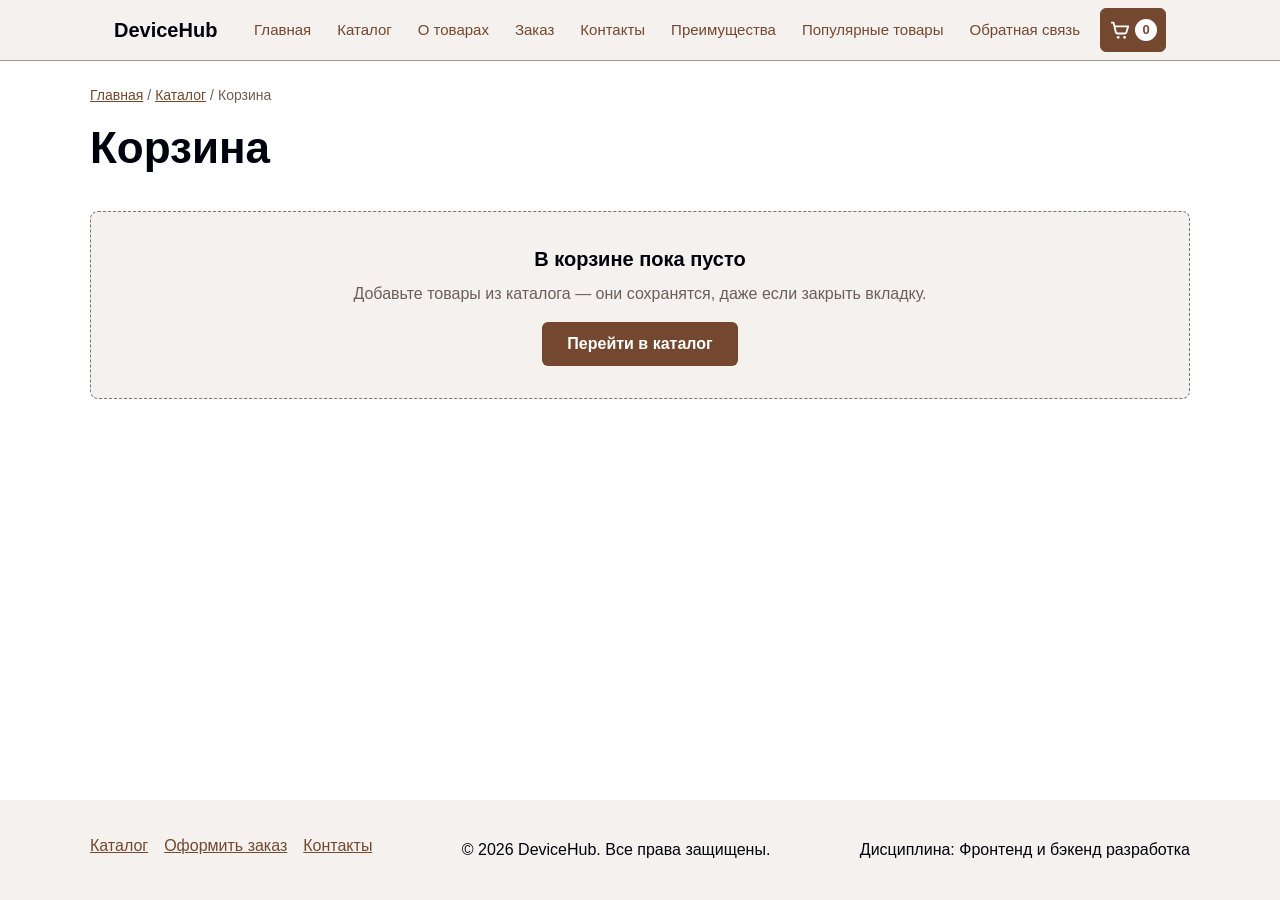
==== cart.html @ 19a1bcf5 "feat: add cart page with quantity change, removal and header counter" ====
<!DOCTYPE html>
<html lang="ru">
<head>
  <meta charset="UTF-8">
  <meta name="viewport" content="width=device-width, initial-scale=1.0">
  <meta name="description" content="Корзина интернет-магазина DeviceHub: выбранные товары, количество и сумма заказа.">
  <meta name="color-scheme" content="light dark">
  <title>Корзина — DeviceHub</title>
  <link rel="stylesheet" href="css/style.css">
  <link rel="stylesheet" href="css/responsive.css">
  <script>document.documentElement.classList.add('js');</script>
  <script src="js/data.js" defer></script>
  <script src="js/storage.js" defer></script>
  <script src="js/utils.js" defer></script>
  <script src="js/cart.js" defer></script>
  <script src="js/main.js" defer></script>
</head>

<body>
  <a class="skip-link" href="#main">Перейти к основному содержимому</a>

  <header class="site-header">
    <div class="site-header__inner">
      <a class="site-header__logo" href="index.html">DeviceHub</a>

      <div class="site-header__actions">
        <a class="header-cart" href="cart.html" aria-label="Корзина" aria-current="page">
          <svg class="header-cart__icon" width="22" height="22" viewBox="0 0 24 24" aria-hidden="true" focusable="false">
            <path d="M3 4h2l2.4 10.2a2 2 0 0 0 2 1.6h7.7a2 2 0 0 0 1.9-1.4L21 8H6.2" fill="none" stroke="currentColor" stroke-width="2" stroke-linecap="round" stroke-linejoin="round"/>
            <circle cx="10" cy="20" r="1.5" fill="currentColor"/>
            <circle cx="17" cy="20" r="1.5" fill="currentColor"/>
          </svg>
          <span class="header-cart__text">Корзина</span>
          <span class="header-cart__count" data-cart-count>0</span>
        </a>
      </div>

      <button
        class="nav-toggle"
        type="button"
        aria-expanded="false"
        aria-controls="site-nav"
      >
        <span class="nav-toggle__icon" aria-hidden="true"></span>
        <span class="nav-toggle__text">Меню</span>
      </button>

      <nav class="site-nav" id="site-nav" aria-label="Основная навигация">
        <ul class="site-nav__list">
          <li class="site-nav__item">
            <a class="site-nav__link" href="index.html">Главная</a>
          </li>
          <li class="site-nav__item">
            <a class="site-nav__link" href="catalog.html">Каталог</a>
          </li>
          <li class="site-nav__item">
            <a class="site-nav__link" href="product.html">О товарах</a>
          </li>
          <li class="site-nav__item">
            <a class="site-nav__link" href="order.html">Заказ</a>
          </li>
          <li class="site-nav__item">
            <a class="site-nav__link" href="contacts.html">Контакты</a>
          </li>
          <li class="site-nav__item">
            <a class="site-nav__link" href="index.html#advantages">Преимущества</a>
          </li>
          <li class="site-nav__item">
            <a class="site-nav__link" href="index.html#popular">Популярные товары</a>
          </li>
          <li class="site-nav__item">
            <a class="site-nav__link" href="contacts.html#feedback">Обратная связь</a>
          </li>
        </ul>
      </nav>
    </div>
  </header>

  <main id="main" tabindex="-1">
    <nav class="breadcrumbs" aria-label="Хлебные крошки">
      <ol class="breadcrumbs__list">
        <li class="breadcrumbs__item"><a class="breadcrumbs__link" href="index.html">Главная</a></li>
        <li class="breadcrumbs__item"><a class="breadcrumbs__link" href="catalog.html">Каталог</a></li>
        <li class="breadcrumbs__item" aria-current="page">Корзина</li>
      </ol>
    </nav>

    <section class="section cart" aria-labelledby="cart-title">
      <h1 id="cart-title">Корзина</h1>

      <div class="cart-empty" hidden>
        <p class="cart-empty__title">В корзине пока пусто</p>
        <p class="cart-empty__text">Добавьте товары из каталога — они сохранятся, даже если закрыть вкладку.</p>
        <a class="button button--primary" href="catalog.html">Перейти в каталог</a>
      </div>

      <div class="cart-content" hidden>
        <ul class="cart-list" data-cart-list aria-label="Товары в корзине"></ul>

        <aside class="cart-summary" aria-labelledby="cart-summary-title">
          <h2 class="cart-summary__title" id="cart-summary-title">Ваш заказ</h2>
          <dl class="cart-summary__list">
            <div class="cart-summary__row">
              <dt>Товаров</dt>
              <dd data-cart-items-count>0</dd>
            </div>
            <div class="cart-summary__row">
              <dt>Сумма</dt>
              <dd data-cart-subtotal>0 ₽</dd>
            </div>
            <div class="cart-summary__row cart-summary__row--total">
              <dt>Итого</dt>
              <dd data-cart-total>0 ₽</dd>
            </div>
          </dl>
          <a class="button button--primary cart-summary__button" href="order.html">Оформить заказ</a>
          <button class="button button--secondary cart-summary__button" type="button" data-action="clear-cart">Очистить корзину</button>
        </aside>
      </div>

      <noscript>
        <p>Для работы корзины включите JavaScript в браузере.</p>
      </noscript>
    </section>
  </main>

  <footer class="site-footer">
    <div class="site-footer__inner">
      <nav aria-label="Навигация в подвале">
        <ul class="site-footer__nav">
          <li><a href="catalog.html">Каталог</a></li>
          <li><a href="order.html">Оформить заказ</a></li>
          <li><a href="contacts.html">Контакты</a></li>
        </ul>
      </nav>
      <p>&copy; 2026 DeviceHub. Все права защищены.</p>
      <p>Дисциплина: Фронтенд и бэкенд разработка</p>
    </div>
  </footer>
</body>
</html>
---- css/style.css ----
/* ===============================
   1. Переменные проекта
   =============================== */
:root {
  --color-bg: #ffffff;
  --color-text: #00010D;
  --color-muted: #6b5f57;         
  --color-primary: #73482F;        
  --color-primary-dark: #40241A;
  --color-on-primary: #ffffff;
  --color-border: #A69B92;          
  --color-border-strong: #7f746c;   
  --color-surface: #f4f1ee;
  --color-surface-accent: #ebe5df;
  --color-media-bg: #ffffff;        
  --color-dark: #00010D;
  --color-danger: #b00020;
  --color-success: #168a2f;
  --color-success-bg: #eefaf0;
  --color-focus: #73482F;
  --color-white: #ffffff;

  --space-xs: 4px;
  --space-sm: 8px;
  --space-md: 16px;
  --space-lg: 24px;
  --space-xl: 32px;
  --space-2xl: 48px;

  --radius-sm: 6px;
  --radius-md: 8px;
  --radius-lg: 12px;

  --container-width: 1100px;
  --page-padding: var(--space-md);
  --header-offset: 72px;
  --tap-size: 44px;                 

  --font-size-base: 16px;
  --font-size-h1: clamp(1.75rem, 1.2rem + 2.6vw, 2.75rem);
  --font-size-h2: clamp(1.35rem, 1.1rem + 1.2vw, 1.875rem);
  --font-size-hero: clamp(2.25rem, 1.4rem + 4.5vw, 4rem);
}

/* ===============================
   2. Базовые стили
   =============================== */
*,
*::before,
*::after {
  box-sizing: border-box;
}

html {
  scroll-behavior: smooth;
  scroll-padding-top: var(--header-offset);
  -webkit-text-size-adjust: 100%;
  text-size-adjust: 100%;
}

body {
  margin: 0;
  min-height: 100vh;
  display: flex;
  flex-direction: column;
  font-family: Arial, sans-serif;
  font-size: var(--font-size-base);
  line-height: 1.5;
  color: var(--color-text);
  background-color: var(--color-bg);
  overflow-wrap: break-word;
}

img,
video {
  max-width: 100%;
  height: auto;
}

h1 {
  font-size: var(--font-size-h1);
  line-height: 1.2;
}

h2 {
  font-size: var(--font-size-h2);
  line-height: 1.25;
}

main {
  flex: 1 0 auto;
  padding: var(--page-padding);
}

main:focus {
  outline: none;
}

.visually-hidden {
  position: absolute !important;
  width: 1px;
  height: 1px;
  margin: -1px;
  padding: 0;
  overflow: hidden;
  clip: rect(0 0 0 0);
  white-space: nowrap;
  border: 0;
}

/* ===============================
   3. Ссылка пропуска навигации
   =============================== */
.skip-link {
  position: absolute;
  top: var(--space-sm);
  left: var(--space-sm);
  z-index: 100;
  padding: var(--space-sm) var(--space-md);
  color: var(--color-on-primary);
  background-color: var(--color-primary);
  border-radius: var(--radius-sm);
  transform: translateY(-200%);
  transition: transform 0.2s ease;
}

.skip-link:focus {
  color: var(--color-on-primary);
  transform: translateY(0);
}

/* ===============================
   4. Шапка и навигация
   =============================== */
.site-header {
  position: sticky;
  top: 0;
  z-index: 10;
  background-color: var(--color-surface);
  border-bottom: 1px solid var(--color-border);
}

.site-header__inner {
  max-width: var(--container-width);
  margin: 0 auto;
  padding: var(--space-sm) var(--page-padding);
  display: flex;
  flex-wrap: wrap;
  align-items: center;
  justify-content: space-between;
  gap: var(--space-sm);
}

.site-header__logo {
  display: inline-flex;
  align-items: center;
  min-height: var(--tap-size);
  font-size: 1.25rem;
  font-weight: 700;
  color: var(--color-text);
  text-decoration: none;
}

.nav-toggle {
  display: none;
  align-items: center;
  gap: var(--space-sm);
  min-width: var(--tap-size);
  min-height: var(--tap-size);
  padding: var(--space-sm) var(--space-md);
  border: 1px solid var(--color-primary);
  border-radius: var(--radius-sm);
  font: inherit;
  color: var(--color-primary);
  background-color: transparent;
  cursor: pointer;
}

.js .nav-toggle {
  display: inline-flex;
}

.nav-toggle__icon,
.nav-toggle__icon::before,
.nav-toggle__icon::after {
  display: block;
  width: 20px;
  height: 2px;
  background-color: currentColor;
  border-radius: 2px;
  transition: transform 0.2s ease, opacity 0.2s ease;
}

.nav-toggle__icon {
  position: relative;
}

.nav-toggle__icon::before,
.nav-toggle__icon::after {
  content: "";
  position: absolute;
  left: 0;
}

.nav-toggle__icon::before {
  top: -6px;
}

.nav-toggle__icon::after {
  top: 6px;
}

.nav-toggle[aria-expanded="true"] .nav-toggle__icon {
  background-color: transparent;
}

.nav-toggle[aria-expanded="true"] .nav-toggle__icon::before {
  transform: translateY(6px) rotate(45deg);
}

.nav-toggle[aria-expanded="true"] .nav-toggle__icon::after {
  transform: translateY(-6px) rotate(-45deg);
}

.site-nav {
  flex-basis: 100%;
}

.js .site-nav {
  display: none;
}

.js .site-nav--open {
  display: block;
}

.site-nav__list {
  display: flex;
  flex-direction: column;
  gap: var(--space-xs);
  margin: 0;
  padding: 0 0 var(--space-sm);
  list-style: none;
}

.site-nav__item {
  margin: 0;
}

.site-nav__link {
  display: flex;
  align-items: center;
  min-height: var(--tap-size);
  padding: var(--space-sm) var(--space-md);
  color: var(--color-primary);
  text-decoration: none;
  border-radius: var(--radius-sm);
}

.site-nav__link:hover {
  color: var(--color-on-primary);
  background-color: var(--color-primary);
}

.site-nav__link--active,
.site-nav__link[aria-current="page"] {
  color: var(--color-on-primary);
  background-color: var(--color-primary);
}

/* ===============================
   5. Общие элементы интерфейса
   =============================== */
a {
  color: var(--color-primary);
}

a:hover {
  color: var(--color-primary-dark);
}

a:focus-visible,
button:focus-visible,
input:focus-visible,
select:focus-visible,
textarea:focus-visible,
summary:focus-visible,
[tabindex]:focus-visible {
  outline: 3px solid var(--color-focus);
  outline-offset: 3px;
}

.button {
  display: inline-flex;
  align-items: center;
  justify-content: center;
  min-height: var(--tap-size);
  padding: var(--space-sm) var(--space-lg);
  border: 1px solid transparent;
  border-radius: var(--radius-sm);
  font: inherit;
  font-weight: 700;
  text-align: center;
  text-decoration: none;
  cursor: pointer;
}

.button--primary {
  color: var(--color-on-primary);
  background-color: var(--color-primary);
}

.button--primary:hover {
  color: var(--color-on-primary);
  background-color: var(--color-primary-dark);
}

.button--secondary {
  color: var(--color-primary);
  background-color: transparent;
  border-color: var(--color-primary);
}

.button--secondary:hover {
  color: var(--color-on-primary);
  background-color: var(--color-primary);
}

.button:disabled,
.button--disabled {
  opacity: 0.6;
  cursor: not-allowed;
}

.section {
  max-width: var(--container-width);
  margin: 0 auto var(--space-xl);
}

.section h2,
.section h1 {
  margin-top: 0;
}

.section__lead {
  max-width: 65ch;
  color: var(--color-muted);
}

:target {
  outline: 2px dashed var(--color-primary);
  outline-offset: 4px;
}

/* ===============================
   6. Хлебные крошки
   =============================== */
.breadcrumbs {
  max-width: var(--container-width);
  margin: 0 auto var(--space-md);
  font-size: 14px;
  color: var(--color-muted);
}

.breadcrumbs__list {
  display: flex;
  flex-wrap: wrap;
  gap: var(--space-xs);
  margin: 0;
  padding: 0;
  list-style: none;
}

.breadcrumbs__item + .breadcrumbs__item::before {
  content: "/";
  margin-right: var(--space-xs);
  color: var(--color-muted);
}

.breadcrumbs__link {
  color: var(--color-primary);
}

/* ===============================
   7. Hero-блок
   =============================== */
.hero {
  position: relative;
  isolation: isolate;
  display: flex;
  flex-direction: column;
  justify-content: center;
  align-items: flex-start;
  min-height: 360px;
  margin: calc(-1 * var(--page-padding)) calc(-1 * var(--page-padding)) var(--space-xl);
  padding: var(--space-xl) var(--page-padding);
  overflow: hidden;
  color: var(--color-white);
  background-color: var(--color-dark);
}

.hero__media,
.hero__media img {
  position: absolute;
  inset: 0;
  z-index: -2;
  width: 100%;
  height: 100%;
}

.hero__media img {
  object-fit: cover;
  object-position: center;
}

.hero::after {
  content: "";
  position: absolute;
  inset: 0;
  z-index: -1;
  background: linear-gradient(180deg, rgba(0, 1, 13, 0.82) 0%, rgba(0, 1, 13, 0.6) 100%);
}

.hero__inner {
  width: 100%;
  max-width: var(--container-width);
  margin: 0 auto;
}

.hero__title {
  margin: 0 0 var(--space-sm);
  font-size: var(--font-size-hero);
  color: var(--color-white);
}

.hero__text {
  max-width: 36ch;
  margin: 0 0 var(--space-lg);
  font-size: 1.125rem;
  color: #e8e2dc;
}

.hero__button {
  width: 100%;
}

/* ===============================
   8. Преимущества
   =============================== */
.advantages {
  display: grid;
  grid-template-columns: 1fr;
  gap: var(--space-md);
  margin: 0;
  padding: 0;
  list-style: none;
}

.advantages__item {
  padding: var(--space-md);
  border-left: 4px solid var(--color-primary);
  border-radius: var(--radius-sm);
  background-color: var(--color-surface);
}

.advantages__title {
  margin: 0 0 var(--space-xs);
  font-size: 1.0625rem;
}

.advantages__text {
  margin: 0;
  color: var(--color-muted);
}

/* ===============================
   9. Карточки товаров
   =============================== */
.products-grid {
  display: grid;
  grid-template-columns: 1fr;
  gap: var(--space-lg);
  margin: 0;
  padding: 0;
  list-style: none;
}

.products-grid__item {
  display: flex;
  min-width: 0;
}

.product-card {
  display: flex;
  flex-direction: column;
  gap: var(--space-sm);
  width: 100%;
  min-width: 0;
  padding: var(--space-md);
  border: 1px solid var(--color-border);
  border-radius: var(--radius-md);
  background-color: var(--color-bg);
}

.product-card:hover {
  border-color: var(--color-primary);
}

.product-card--featured {
  border-color: var(--color-primary);
}

.product-card--discount {
  border-color: var(--color-danger);
}

.product-card__image {
  display: block;
  width: 100%;
  height: auto;
  aspect-ratio: 4 / 3;
  object-fit: contain;
  border-radius: var(--radius-md);
  background-color: var(--color-media-bg);
}

.product-card__title {
  margin: 0;
  font-size: 1.125rem;
  color: var(--color-text);
  overflow-wrap: anywhere;
}

.product-card__description {
  margin: 0;
  color: var(--color-muted);
  overflow-wrap: anywhere;
}

.product-card__price {
  margin: 0;
  font-size: 1.125rem;
  font-weight: 700;
}

.product-card--discount .product-card__price {
  color: var(--color-danger);
}

.product-card__button {
  width: 100%;
  margin-top: auto;
}

.product-card__link {
  color: inherit;
  text-decoration: none;
}

.product-card__link:hover {
  color: var(--color-primary);
  text-decoration: underline;
}

.product-card__meta {
  margin: 0;
  font-size: 0.875rem;
  color: var(--color-muted);
}

.product-card__status {
  margin: 0;
  font-size: 0.875rem;
  font-weight: 700;
  color: var(--color-success);
}

.product-card__status--out {
  color: var(--color-danger);
}

/* ===============================
   10. Каталог
   =============================== */
.catalog-layout {
  max-width: var(--container-width);
  margin: 0 auto var(--space-xl);
  display: grid;
  grid-template-columns: minmax(0, 1fr);
  grid-template-areas:
    "filters"
    "products";
  gap: var(--space-lg);
}

.catalog-filters {
  grid-area: filters;
  min-width: 0;
  border: 1px solid var(--color-border);
  border-radius: var(--radius-md);
  background-color: var(--color-surface);
}

.catalog-filters__summary {
  display: flex;
  align-items: center;
  justify-content: space-between;
  min-height: var(--tap-size);
  padding: var(--space-sm) var(--space-md);
  font-size: 1.125rem;
  font-weight: 700;
  cursor: pointer;
  list-style: none;
}

.catalog-filters__summary::-webkit-details-marker {
  display: none;
}

.catalog-filters__summary::after {
  content: "+";
  font-size: 1.5rem;
  line-height: 1;
}

.catalog-filters[open] .catalog-filters__summary::after {
  content: "−";
}

.catalog-filters__body {
  padding: 0 var(--space-md) var(--space-md);
}

.catalog-products {
  grid-area: products;
  min-width: 0;
}

.catalog-products h2 {
  margin-top: 0;
}

.filters-form {
  display: grid;
  grid-template-columns: minmax(0, 1fr);
  gap: var(--space-md);
}

.filters-form fieldset {
  min-width: 0;
  margin: 0;
  padding: var(--space-md);
  border: 1px solid var(--color-border);
  border-radius: var(--radius-sm);
}

.filters-form legend {
  padding: 0 var(--space-xs);
  font-weight: 700;
}

.catalog-controls__group {
  min-width: 0;
}

.catalog-controls__label {
  display: block;
  margin-bottom: var(--space-xs);
  font-weight: 700;
}

.catalog-controls__input,
.catalog-controls__select {
  width: 100%;
  min-height: var(--tap-size);
  padding: 8px 10px;
  border: 1px solid var(--color-border-strong);
  border-radius: var(--radius-sm);
  font: inherit;
  font-size: 16px;
  color: var(--color-text);
  background-color: var(--color-bg);
}

.catalog-controls__input:hover,
.catalog-controls__select:hover {
  border-color: var(--color-primary);
}

.catalog-summary {
  margin: var(--space-sm) 0 0;
  font-weight: 700;
}

.catalog-count {
  margin: 0 0 var(--space-md);
  color: var(--color-muted);
}

.catalog-empty {
  padding: var(--space-lg);
  border: 1px dashed var(--color-border-strong);
  border-radius: var(--radius-md);
  text-align: center;
  background-color: var(--color-surface);
}

.catalog-empty[hidden] {
  display: none;
}

.catalog-empty__text {
  margin: 0;
  font-weight: 700;
}

/* ===============================
   11. Страница товара
   =============================== */
.product-details {
  max-width: var(--container-width);
  margin: 0 auto var(--space-xl);
}

.product-details__card {
  display: grid;
  grid-template-columns: minmax(0, 1fr);
  gap: var(--space-lg);
  padding: var(--space-md);
  border: 1px solid var(--color-border);
  border-radius: var(--radius-lg);
  background-color: var(--color-bg);
}

.product-details__media {
  display: flex;
  align-items: flex-start;
  justify-content: center;
  padding: var(--space-md);
  border-radius: var(--radius-md);
  background-color: var(--color-media-bg);
}

.product-details__image {
  display: block;
  width: 100%;
  max-width: 340px;
  height: auto;
  aspect-ratio: 1 / 1;
  object-fit: contain;
}

.product-details__content {
  min-width: 0;
}

.product-details__title {
  margin-top: 0;
  overflow-wrap: anywhere;
}

.product-details__description {
  color: var(--color-muted);
}

.product-details__price {
  font-size: 1.25rem;
  font-weight: 700;
}

.product-details__button {
  width: 100%;
  margin-top: var(--space-md);
}

/* ===============================
   12. Таблицы
   =============================== */

.table-wrapper {
  max-width: 100%;
  overflow-x: auto;
  -webkit-overflow-scrolling: touch;
  padding: 1px; 
}

.table-wrapper:focus-visible {
  outline: 3px solid var(--color-focus);
  outline-offset: 3px;
}

.product-specs {
  width: 100%;
  margin-top: var(--space-lg);
  border-collapse: collapse;
}

.product-specs caption {
  margin-bottom: var(--space-sm);
  font-weight: 700;
  text-align: left;
}

.product-specs th,
.product-specs td {
  padding: var(--space-sm);
  border: 1px solid var(--color-border);
  text-align: left;
  vertical-align: top;
}

.product-specs th {
  width: 40%;
  background-color: var(--color-surface);
}

.compare-table {
  width: 100%;
  min-width: 640px;
  border-collapse: collapse;
}

.compare-table caption {
  margin-bottom: var(--space-sm);
  font-weight: 700;
  text-align: left;
}

.compare-table th,
.compare-table td {
  padding: var(--space-sm) var(--space-md);
  border: 1px solid var(--color-border);
  text-align: left;
  vertical-align: top;
}

.compare-table thead th {
  color: var(--color-on-primary);
  background-color: var(--color-primary);
}

.compare-table tbody th {
  background-color: var(--color-surface);
}

/* ===============================
   13. Формы
   =============================== */
.order-form__field {
  min-width: 0;
  margin-bottom: var(--space-md);
}

.order-form__label {
  display: block;
  margin-bottom: var(--space-xs);
  font-weight: 700;
}

.order-form__required {
  color: var(--color-danger);
}

.order-form__input,
.order-form__select,
.order-form__textarea {
  width: 100%;
  min-height: var(--tap-size);
  padding: 10px 12px;
  border: 1px solid var(--color-border-strong);
  border-radius: var(--radius-sm);
  font: inherit;
  font-size: 16px;   
  color: var(--color-text);
  background-color: var(--color-bg);
}

.order-form__textarea {
  resize: vertical;
}

.order-form__input:hover,
.order-form__select:hover,
.order-form__textarea:hover {
  border-color: var(--color-primary);
}

.order-form__hint {
  display: block;
  margin-top: var(--space-xs);
  color: var(--color-muted);
}

.order-form__field--checkbox {
  display: flex;
  align-items: center;
}

.order-form__label--checkbox {
  display: flex;
  align-items: flex-start;
  gap: var(--space-sm);
  margin-bottom: 0;
  font-weight: 400;
  cursor: pointer;
}

.order-form__checkbox {
  flex-shrink: 0;
  width: 22px;
  height: 22px;
  margin: 1px 0 0;
  accent-color: var(--color-primary);
}


.order-form__actions {
  display: flex;
  flex-direction: column-reverse;
  gap: var(--space-sm);
  margin-top: var(--space-lg);
}

.order-form__actions .button {
  width: 100%;
}

.order-form--page,
.order-form--card {
  max-width: 760px;
  margin: 0 auto;
  padding: var(--space-md);
  border: 1px solid var(--color-border);
  border-radius: var(--radius-lg);
  background-color: var(--color-surface);
}

.order-form__fieldset {
  min-width: 0;
  margin: 0 0 var(--space-md);
  padding: 0;
  border: 0;
}

.order-form__legend {
  margin-bottom: var(--space-md);
  padding: 0;
  font-size: 1.125rem;
  font-weight: 700;
}

[aria-invalid="true"] {
  border-color: var(--color-danger);
  box-shadow: 0 0 0 1px var(--color-danger);
}

.form-error {
  margin: var(--space-xs) 0 0;
  font-size: 0.875rem;
  font-weight: 700;
  color: var(--color-danger);
}

.form-error:empty {
  display: none;
}

.form-message {
  margin: 0 0 var(--space-md);
  font-weight: 700;
}

.form-message:empty {
  display: none;
}

.form-message--error {
  color: var(--color-danger);
}

/* ===============================
   14. Модальное окно
   =============================== */
.order-dialog {
  width: min(100% - 24px, 560px);
  max-height: calc(100dvh - 24px);
  padding: var(--space-md);
  overflow-y: auto;
  border: none;
  border-radius: var(--radius-lg);
  color: var(--color-text);
  background-color: var(--color-bg);
}

.order-dialog::backdrop {
  background-color: rgba(0, 0, 0, 0.6);
}

.order-dialog__header {
  display: flex;
  align-items: flex-start;
  justify-content: space-between;
  gap: var(--space-md);
}

.order-dialog__title {
  margin: 0 0 var(--space-md);
}

.order-dialog__close {
  flex-shrink: 0;
  width: var(--tap-size);
  height: var(--tap-size);
  padding: 0;
  border: 1px solid var(--color-border-strong);
  border-radius: 50%;
  font-size: 1.5rem;
  line-height: 1;
  color: var(--color-text);
  background-color: transparent;
  cursor: pointer;
}

.order-dialog__product {
  margin: 0 0 var(--space-md);
  color: var(--color-muted);
}

.success-message {
  max-width: var(--container-width);
  margin: var(--space-lg) auto;
  padding: var(--space-md);
  border-left: 4px solid var(--color-success);
  color: var(--color-text);
  background-color: var(--color-success-bg);
}

.success-message[hidden] {
  display: none;
}

/* ===============================
   15. Контакты
   =============================== */
.contacts-layout {
  max-width: var(--container-width);
  margin: 0 auto var(--space-xl);
  display: grid;
  grid-template-columns: minmax(0, 1fr);
  gap: var(--space-lg);
}

.contacts-card {
  min-width: 0;
  padding: var(--space-md);
  border: 1px solid var(--color-border);
  border-radius: var(--radius-lg);
}

.contacts-card h2 {
  margin-top: 0;
}

.contacts-list {
  display: grid;
  gap: var(--space-md);
  margin: 0;
}

.contacts-list__term {
  font-weight: 700;
}

.contacts-list__value {
  margin: 0;
  overflow-wrap: anywhere;
}

.contacts-list__value a {
  display: inline-flex;
  align-items: center;
  min-height: var(--tap-size);
}

/* ===============================
   16. Подвал
   =============================== */
.site-footer {
  padding: var(--space-lg) var(--page-padding);
  background-color: var(--color-surface);
}

.site-footer__inner {
  max-width: var(--container-width);
  margin: 0 auto;
  display: flex;
  flex-direction: column;
  gap: var(--space-xs);
}

.site-footer__inner p {
  margin: 0;
}

.site-footer__nav {
  display: flex;
  flex-wrap: wrap;
  gap: 0 var(--space-md);
  margin: 0 0 var(--space-sm);
  padding: 0;
  list-style: none;
}

.site-footer__nav a {
  display: inline-flex;
  align-items: center;
  min-height: var(--tap-size);
}

/* ===============================
   17. Шапка: корзина и действия
   =============================== */
.site-header__actions {
  display: flex;
  align-items: center;
  gap: var(--space-sm);
  margin-left: auto;
}

.header-cart {
  position: relative;
  display: inline-flex;
  align-items: center;
  gap: var(--space-xs);
  min-height: var(--tap-size);
  padding: var(--space-xs) var(--space-sm);
  border: 1px solid var(--color-primary);
  border-radius: var(--radius-sm);
  color: var(--color-primary);
  font-weight: 700;
  text-decoration: none;
}

.header-cart:hover,
.header-cart[aria-current="page"] {
  color: var(--color-on-primary);
  background-color: var(--color-primary);
}

.header-cart__icon {
  flex-shrink: 0;
}

.header-cart__text {
  position: absolute;
  width: 1px;
  height: 1px;
  overflow: hidden;
  clip: rect(0 0 0 0);
  white-space: nowrap;
}

.header-cart__count {
  min-width: 22px;
  padding: 0 6px;
  border-radius: 11px;
  font-size: 0.8125rem;
  line-height: 22px;
  text-align: center;
  color: var(--color-on-primary);
  background-color: var(--color-primary);
}

.header-cart:hover .header-cart__count,
.header-cart[aria-current="page"] .header-cart__count {
  color: var(--color-primary);
  background-color: var(--color-on-primary);
}

/* ===============================
   18. Уведомления
   =============================== */
.toast {
  position: fixed;
  left: 50%;
  bottom: var(--space-lg);
  z-index: 50;
  width: max-content;
  max-width: calc(100% - 32px);
  margin: 0;
  padding: var(--space-sm) var(--space-md);
  border-radius: var(--radius-md);
  font-weight: 700;
  color: var(--color-on-primary);
  background-color: var(--color-primary-dark);
  box-shadow: 0 6px 20px rgba(0, 0, 0, 0.25);
  opacity: 0;
  pointer-events: none;
  transform: translate(-50%, 12px);
  transition: opacity 0.2s ease, transform 0.2s ease;
}

.toast:empty {
  display: none;
}

.toast--visible {
  opacity: 1;
  transform: translate(-50%, 0);
}

.product-card__quick {
  width: 100%;
}

/* ===============================
   19. Корзина
   =============================== */
.cart-empty {
  padding: var(--space-xl) var(--space-lg);
  border: 1px dashed var(--color-border-strong);
  border-radius: var(--radius-md);
  text-align: center;
  background-color: var(--color-surface);
}

.cart-empty[hidden],
.cart-content[hidden] {
  display: none;
}

.cart-empty__title {
  margin: 0 0 var(--space-sm);
  font-size: 1.25rem;
  font-weight: 700;
}

.cart-empty__text {
  margin: 0 0 var(--space-md);
  color: var(--color-muted);
}

.cart-content {
  display: grid;
  gap: var(--space-lg);
}

.cart-list {
  display: grid;
  gap: var(--space-md);
  margin: 0;
  padding: 0;
  list-style: none;
}

.cart-item {
  display: grid;
  grid-template-columns: 72px minmax(0, 1fr);
  grid-template-areas:
    "image info"
    "quantity total"
    "remove remove";
  align-items: center;
  gap: var(--space-sm) var(--space-md);
  padding: var(--space-md);
  border: 1px solid var(--color-border);
  border-radius: var(--radius-md);
}

.cart-item__image {
  grid-area: image;
  width: 72px;
  height: 72px;
  object-fit: contain;
  border-radius: var(--radius-sm);
  background-color: var(--color-media-bg);
}

.cart-item__info {
  grid-area: info;
  min-width: 0;
}

.cart-item__title {
  margin: 0 0 var(--space-xs);
  font-size: 1rem;
}

.cart-item__link {
  color: var(--color-text);
  text-decoration: none;
}

.cart-item__link:hover {
  color: var(--color-primary);
  text-decoration: underline;
}

.cart-item__price {
  margin: 0;
  color: var(--color-muted);
}

.cart-item__total {
  grid-area: total;
  margin: 0;
  font-size: 1.125rem;
  font-weight: 700;
  text-align: right;
}

.cart-item__remove {
  grid-area: remove;
  justify-self: start;
  min-height: var(--tap-size);
  padding: var(--space-xs) 0;
  border: none;
  font: inherit;
  color: var(--color-danger);
  text-decoration: underline;
  background: none;
  cursor: pointer;
}

.quantity {
  grid-area: quantity;
  display: inline-flex;
  align-items: center;
  width: max-content;
  border: 1px solid var(--color-border-strong);
  border-radius: var(--radius-sm);
}

.quantity__button {
  width: var(--tap-size);
  height: var(--tap-size);
  border: none;
  font: inherit;
  font-size: 1.25rem;
  color: var(--color-primary);
  background: none;
  cursor: pointer;
}

.quantity__button:disabled {
  opacity: 0.4;
  cursor: not-allowed;
}

.quantity__input {
  width: 48px;
  height: var(--tap-size);
  border: none;
  border-inline: 1px solid var(--color-border);
  font: inherit;
  font-size: 16px;
  text-align: center;
  color: var(--color-text);
  background-color: var(--color-bg);
  -moz-appearance: textfield;
  appearance: textfield;
}

.quantity__input::-webkit-inner-spin-button,
.quantity__input::-webkit-outer-spin-button {
  margin: 0;
  -webkit-appearance: none;
}

.cart-summary {
  align-self: start;
  padding: var(--space-md);
  border: 1px solid var(--color-border);
  border-radius: var(--radius-md);
  background-color: var(--color-surface);
}

.cart-summary__title {
  margin: 0 0 var(--space-md);
  font-size: 1.25rem;
}

.cart-summary__list {
  margin: 0 0 var(--space-md);
}

.cart-summary__row {
  display: flex;
  justify-content: space-between;
  gap: var(--space-md);
  padding: var(--space-xs) 0;
}

.cart-summary__row dt,
.cart-summary__row dd {
  margin: 0;
}

.cart-summary__row dd {
  font-weight: 700;
  text-align: right;
}

.cart-summary__row--total {
  margin-top: var(--space-xs);
  padding-top: var(--space-sm);
  border-top: 1px solid var(--color-border);
  font-size: 1.25rem;
}

.cart-summary__button {
  width: 100%;
  margin-top: var(--space-sm);
}
---- css/responsive.css ----
/* ===============================
   480px+ — крупный смартфон
   =============================== */
@media (min-width: 480px) {
  .hero__button {
    width: auto;
  }

  .advantages {
    grid-template-columns: repeat(2, minmax(0, 1fr));
  }

  .order-form__actions {
    flex-direction: row;
    flex-wrap: wrap;
    justify-content: flex-end;
  }

  .order-form__actions .button {
    width: auto;
  }

  .product-details__button {
    width: auto;
  }
}

/* ===============================
   768px+ — планшет
   =============================== */
@media (min-width: 768px) {
  :root {
    --page-padding: var(--space-lg);
  }

  .hero {
    min-height: 440px;
    padding-block: var(--space-2xl);
  }

  .hero::after {
    background: linear-gradient(90deg, rgba(0, 1, 13, 0.85) 0%, rgba(0, 1, 13, 0.55) 55%, rgba(64, 36, 26, 0.25) 100%);
  }


  .products-grid {
    grid-template-columns: repeat(2, minmax(0, 1fr));
  }

  .product-card {
    padding: var(--space-lg);
  }


  .product-details__card {
    grid-template-columns: minmax(0, 280px) minmax(0, 1fr);
    gap: var(--space-xl);
    padding: var(--space-lg);
  }


  .order-form--page,
  .order-form--card {
    padding: var(--space-lg);
  }

  .order-form__grid {
    display: grid;
    grid-template-columns: repeat(2, minmax(0, 1fr));
    column-gap: var(--space-lg);
  }

  .order-form__field--wide {
    grid-column: 1 / -1;
  }

  .order-dialog {
    padding: var(--space-lg);
  }

 
  .filters-form {
    grid-template-columns: repeat(3, minmax(0, 1fr));
    align-items: end;
  }

  .filters-form .button {
    grid-column: 1 / -1;
    justify-self: start;
    width: auto;
  }

 
  .cart-item {
    grid-template-columns: 96px minmax(0, 1fr) auto 110px auto;
    grid-template-areas: "image info quantity total remove";
  }

  .cart-item__image {
    width: 96px;
    height: 96px;
  }

  .cart-item__remove {
    justify-self: end;
  }

  .contacts-layout {
    grid-template-columns: minmax(0, 2fr) minmax(0, 3fr);
    align-items: start;
  }

  .contacts-card {
    padding: var(--space-lg);
  }


  .site-footer__inner {
    flex-direction: row;
    flex-wrap: wrap;
    justify-content: space-between;
    align-items: center;
    column-gap: var(--space-lg);
  }

  .site-footer__nav {
    flex-basis: 100%;
  }
}

/* ===============================
   1024px+ — desktop
   =============================== */
@media (min-width: 1024px) {
  :root {
    --header-offset: 80px;
  }

 
  .js .nav-toggle {
    display: none;
  }

  .site-nav,
  .js .site-nav {
    display: block;
    flex-basis: auto;
  }

  .site-header__inner {
    flex-wrap: nowrap;
    padding-block: var(--space-sm);
  }

  .site-nav {
    order: 1;
    margin-left: auto;
  }

  .site-header__actions {
    order: 2;
    margin-left: 0;
  }

  .cart-content {
    grid-template-columns: minmax(0, 1fr) 300px;
    align-items: start;
  }

  .cart-summary {
    position: sticky;
    top: calc(var(--header-offset) + var(--space-md));
  }

  .site-nav__list {
    flex-direction: row;
    flex-wrap: wrap;
    justify-content: flex-end;
    padding: 0;
    gap: 2px;
  }

  .site-nav__link {
    padding: var(--space-xs) 10px;
    font-size: 15px;
  }

  .hero {
    min-height: 500px;
  }

  .advantages {
    grid-template-columns: repeat(4, minmax(0, 1fr));
  }

  .products-grid {
    grid-template-columns: repeat(3, minmax(0, 1fr));
  }

  
  .catalog-layout {
    grid-template-columns: 260px minmax(0, 1fr);
    grid-template-areas: "filters products";
    align-items: start;
  }


  .catalog-filters {
    position: sticky;
    top: calc(var(--header-offset) + var(--space-md));
  }

  .filters-form {
    grid-template-columns: minmax(0, 1fr);
  }

  .filters-form .button {
    width: 100%;
  }


  .catalog-products .products-grid {
    grid-template-columns: repeat(2, minmax(0, 1fr));
  }

  .product-details__card {
    grid-template-columns: minmax(0, 360px) minmax(0, 1fr);
  }
}

/* ===============================
   1280px+ — широкий desktop
   =============================== */
@media (min-width: 1280px) {
  .site-nav__link {
    padding: var(--space-sm) 12px;
  }

  .catalog-products .products-grid {
    grid-template-columns: repeat(3, minmax(0, 1fr));
  }

  .hero {
    min-height: 560px;
  }
}

/* ===============================
   Низкий экран (телефон в альбомной ориентации):
   шапка не закрепляется, чтобы не съедать высоту
   =============================== */
@media (max-height: 500px) and (orientation: landscape) {
  .site-header {
    position: static;
  }

  html {
    scroll-padding-top: 0;
  }

  .hero {
    min-height: 0;
  }

  .catalog-filters {
    position: static;
  }
}

/* ===============================
   Доработка: фильтр каталога на desktop всегда раскрыт
   (на мобильном он свёрнут в <details>)
   =============================== */
@media (min-width: 1024px) {
  .catalog-filters__summary {
    pointer-events: none;
    cursor: default;
  }

  .catalog-filters__summary::after {
    display: none;
  }
}

/* ===============================
   Доработка: таблица сравнения в виде карточек на мобильном.
   Каждая строка становится карточкой, подписи колонок берутся
   из атрибута data-label.
   =============================== */
@media (max-width: 599px) {
  .compare-table {
    min-width: 0;
  }

  .compare-table thead {
    position: absolute;
    width: 1px;
    height: 1px;
    overflow: hidden;
    clip: rect(0 0 0 0);
    white-space: nowrap;
  }

  .compare-table,
  .compare-table tbody,
  .compare-table tr,
  .compare-table th,
  .compare-table td {
    display: block;
    width: 100%;
  }

  .compare-table caption {
    display: block;
    width: 100%;
  }

  .compare-table tr {
    margin-bottom: var(--space-md);
    border: 1px solid var(--color-border);
    border-radius: var(--radius-md);
    overflow: hidden;
  }

  .compare-table th,
  .compare-table td {
    border: 0;
    border-bottom: 1px solid var(--color-surface-accent);
  }

  .compare-table tbody th {
    color: var(--color-on-primary);
    background-color: var(--color-primary);
  }

  .compare-table td {
    display: grid;
    grid-template-columns: minmax(0, 2fr) minmax(0, 3fr);
    gap: var(--space-sm);
  }

  .compare-table td::before {
    content: attr(data-label);
    font-weight: 700;
    color: var(--color-muted);
  }

  .compare-table td:last-child {
    border-bottom: 0;
  }
}

/* ===============================
   Доработка: container queries — карточка товара
   перестраивается по ширине своей колонки, а не всего экрана
   =============================== */
.products-grid__item {
  container-type: inline-size;
  container-name: card;
}

@container card (min-width: 300px) {
  .product-card__footer {
    display: flex;
    align-items: center;
    justify-content: space-between;
    gap: var(--space-sm);
    margin-top: auto;
  }

  .product-card__footer .product-card__button {
    width: auto;
    margin-top: 0;
  }
}

/* ===============================
   Доработка: тёмная тема по настройке системы
   =============================== */
@media (prefers-color-scheme: dark) {
  :root {
    color-scheme: dark;
    --color-bg: #1a1412;
    --color-text: #f2ece7;
    --color-muted: #b8aca3;
    --color-primary: #d9b49b;
    --color-primary-dark: #f0d4c0;
    --color-on-primary: #1a1412;
    --color-border: #5a4d45;
    --color-border-strong: #8f8178;
    --color-surface: #231b18;
    --color-surface-accent: #2e2420;
    --color-media-bg: #ffffff;
    --color-danger: #ff8a8a;
    --color-success: #6fd38a;
    --color-success-bg: #17301e;
    --color-focus: #f0d4c0;
  }

  .order-dialog::backdrop {
    background-color: rgba(0, 0, 0, 0.75);
  }
}

/* ===============================
   Доработка: уменьшение анимаций по настройке системы
   =============================== */
@media (prefers-reduced-motion: reduce) {
  html {
    scroll-behavior: auto;
  }

  *,
  *::before,
  *::after {
    transition-duration: 0.01ms !important;
    animation-duration: 0.01ms !important;
    animation-iteration-count: 1 !important;
  }
}

/* ===============================
   Доработка: режим повышенной контрастности (Windows)
   =============================== */
@media (forced-colors: active) {
  .button,
  .nav-toggle,
  .product-card {
    border: 1px solid ButtonText;
  }
}
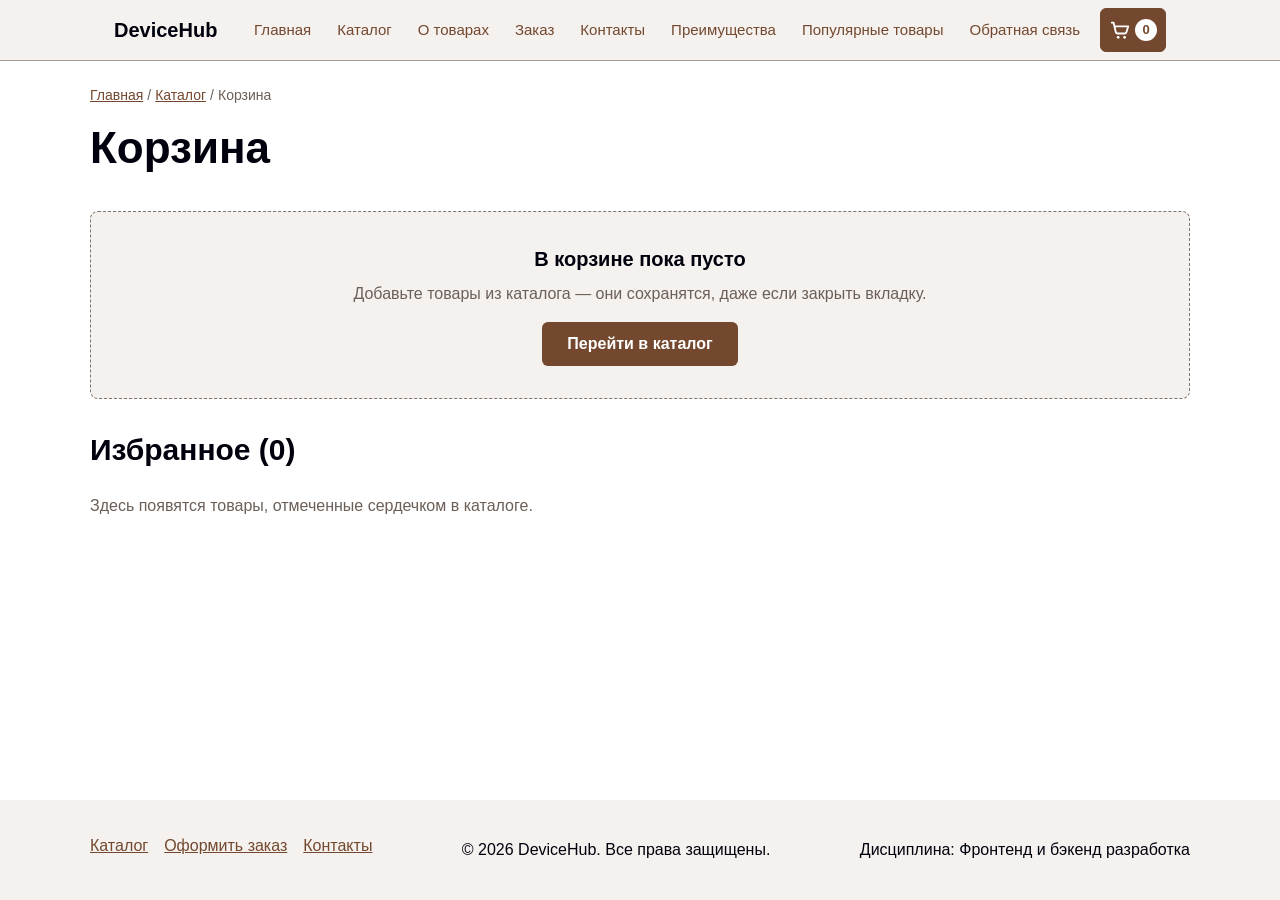
==== commit 694b06d9: "feat: add favorites, product badges and old price on cards" ====
--- a/cart.html
+++ b/cart.html
@@ -12,7 +12,9 @@
   <script src="js/data.js" defer></script>
   <script src="js/storage.js" defer></script>
   <script src="js/utils.js" defer></script>
+  <script src="js/favorites.js" defer></script>
   <script src="js/cart.js" defer></script>
+  <script src="js/catalog.js" defer></script>
   <script src="js/main.js" defer></script>
 </head>
 
@@ -108,11 +110,25 @@
               <dt>Сумма</dt>
               <dd data-cart-subtotal>0 ₽</dd>
             </div>
+            <div class="cart-summary__row cart-summary__row--discount" data-cart-discount-row hidden>
+              <dt>Скидка по промокоду</dt>
+              <dd data-cart-discount>0 ₽</dd>
+            </div>
             <div class="cart-summary__row cart-summary__row--total">
               <dt>Итого</dt>
               <dd data-cart-total>0 ₽</dd>
             </div>
           </dl>
+          <form class="promo-form" data-promo-form action="#" novalidate>
+            <label class="promo-form__label" for="promo-code">Промокод</label>
+            <div class="promo-form__row">
+              <input class="promo-form__input" id="promo-code" name="promo" type="text" autocomplete="off" placeholder="Введите код" aria-describedby="promo-message">
+              <button class="button button--secondary promo-form__button" type="submit">Применить</button>
+            </div>
+            <p class="promo-form__message" id="promo-message" data-promo-message role="status"></p>
+            <button class="promo-form__remove" type="button" data-action="remove-promo" hidden>Отменить промокод</button>
+          </form>
+
           <a class="button button--primary cart-summary__button" href="order.html">Оформить заказ</a>
           <button class="button button--secondary cart-summary__button" type="button" data-action="clear-cart">Очистить корзину</button>
         </aside>
@@ -121,6 +137,12 @@
       <noscript>
         <p>Для работы корзины включите JavaScript в браузере.</p>
       </noscript>
+    </section>
+
+    <section class="section favorites" id="favorites" aria-labelledby="favorites-title">
+      <h2 id="favorites-title">Избранное (<span data-favorites-count>0</span>)</h2>
+      <p class="favorites-empty" hidden>Здесь появятся товары, отмеченные сердечком в каталоге.</p>
+      <ul class="products-grid" data-favorites-container></ul>
     </section>
   </main>
 
--- a/css/style.css
+++ b/css/style.css
@@ -1408,8 +1408,175 @@
   font-size: 1.25rem;
 }
 
+.cart-summary__row[hidden] {
+  display: none;
+}
+
+.cart-summary__row--discount dd {
+  color: var(--color-success);
+}
+
+.promo-form {
+  margin-bottom: var(--space-md);
+}
+
+.promo-form__label {
+  display: block;
+  margin-bottom: var(--space-xs);
+  font-weight: 700;
+}
+
+.promo-form__row {
+  display: flex;
+  gap: var(--space-sm);
+}
+
+.promo-form__input {
+  flex: 1;
+  min-width: 0;
+  min-height: var(--tap-size);
+  padding: 8px 10px;
+  border: 1px solid var(--color-border-strong);
+  border-radius: var(--radius-sm);
+  font: inherit;
+  font-size: 16px;
+  text-transform: uppercase;
+  color: var(--color-text);
+  background-color: var(--color-bg);
+}
+
+.promo-form__input::placeholder {
+  text-transform: none;
+}
+
+.promo-form__button {
+  padding-inline: var(--space-md);
+}
+
+.promo-form__message {
+  margin: var(--space-xs) 0 0;
+  font-size: 0.875rem;
+  font-weight: 700;
+  color: var(--color-success);
+}
+
+.promo-form__message:empty {
+  display: none;
+}
+
+.promo-form__message--error {
+  color: var(--color-danger);
+}
+
+.promo-form__remove {
+  min-height: 32px;
+  padding: 0;
+  border: none;
+  font: inherit;
+  font-size: 0.875rem;
+  color: var(--color-primary);
+  text-decoration: underline;
+  background: none;
+  cursor: pointer;
+}
+
+.promo-form__remove[hidden] {
+  display: none;
+}
+
 .cart-summary__button {
   width: 100%;
   margin-top: var(--space-sm);
 }
 
+/* ===============================
+   20. Карточка товара: метки, избранное, старая цена
+   =============================== */
+.product-card__media {
+  position: relative;
+}
+
+.product-card__badges {
+  position: absolute;
+  top: var(--space-sm);
+  left: var(--space-sm);
+  display: flex;
+  flex-wrap: wrap;
+  gap: var(--space-xs);
+  margin: 0;
+  padding: 0;
+  list-style: none;
+}
+
+.badge {
+  padding: 2px var(--space-sm);
+  border-radius: var(--radius-sm);
+  font-size: 0.8125rem;
+  font-weight: 700;
+  color: #ffffff;
+}
+
+.badge--popular {
+  background-color: #73482F;
+}
+
+.badge--discount {
+  background-color: #b00020;
+}
+
+.product-card--out .product-card__image {
+  opacity: 0.55;
+}
+
+.favorite-button {
+  position: absolute;
+  top: var(--space-xs);
+  right: var(--space-xs);
+  display: inline-flex;
+  align-items: center;
+  justify-content: center;
+  width: var(--tap-size);
+  height: var(--tap-size);
+  padding: 0;
+  border: 1px solid #A69B92;
+  border-radius: 50%;
+  font-size: 1.25rem;
+  line-height: 1;
+  color: #A69B92;
+  background-color: rgba(255, 255, 255, 0.9);
+  cursor: pointer;
+}
+
+.favorite-button:hover {
+  color: #b00020;
+  border-color: #b00020;
+}
+
+.favorite-button--active {
+  color: #ffffff;
+  border-color: #b00020;
+  background-color: #b00020;
+}
+
+.favorite-button--active:hover {
+  color: #ffffff;
+}
+
+.product-card__price-current {
+  font-weight: 700;
+}
+
+.product-card__price-old {
+  font-size: 0.9375rem;
+  font-weight: 400;
+  color: var(--color-muted);
+}
+
+.favorites-empty {
+  color: var(--color-muted);
+}
+
+.favorites-empty[hidden] {
+  display: none;
+}
+
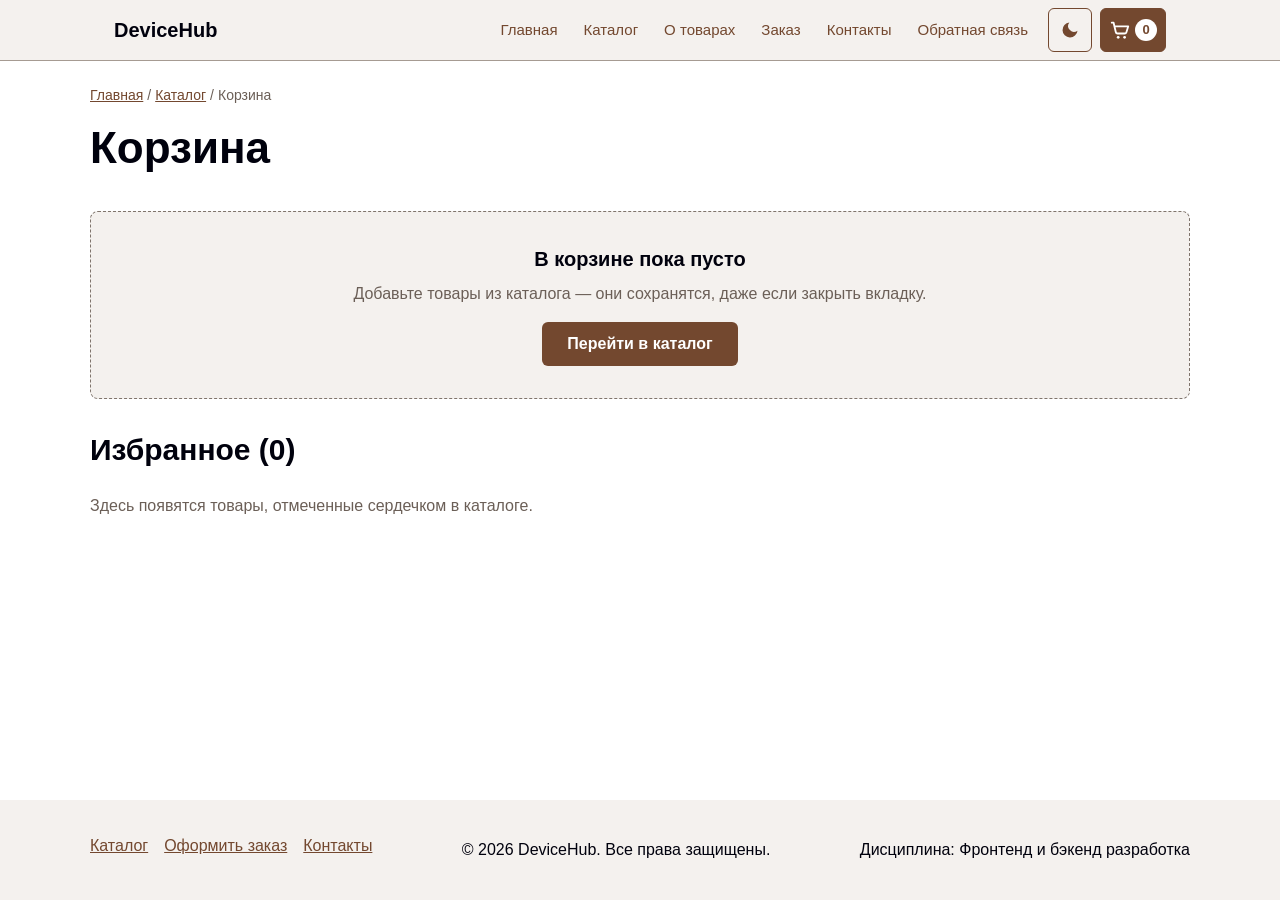
==== commit e25a54e8: "feat: add theme switcher saved in localStorage" ====
--- a/cart.html
+++ b/cart.html
@@ -8,7 +8,18 @@
   <title>Корзина — DeviceHub</title>
   <link rel="stylesheet" href="css/style.css">
   <link rel="stylesheet" href="css/responsive.css">
-  <script>document.documentElement.classList.add('js');</script>
+  <script>
+    document.documentElement.classList.add('js');
+    // Тема применяется до отрисовки страницы, чтобы не было мигания
+    try {
+      const savedTheme = JSON.parse(localStorage.getItem('devicehub-theme'));
+      if (savedTheme === 'dark' || savedTheme === 'light') {
+        document.documentElement.dataset.theme = savedTheme;
+      }
+    } catch (error) {
+      // localStorage недоступен — используется тема системы
+    }
+  </script>
   <script src="js/data.js" defer></script>
   <script src="js/storage.js" defer></script>
   <script src="js/utils.js" defer></script>
@@ -26,6 +37,11 @@
       <a class="site-header__logo" href="index.html">DeviceHub</a>
 
       <div class="site-header__actions">
+        <button class="theme-toggle" type="button" aria-pressed="false" aria-label="Тёмная тема">
+          <svg class="theme-toggle__icon" width="20" height="20" viewBox="0 0 24 24" aria-hidden="true" focusable="false">
+            <path d="M21 12.8A9 9 0 1 1 11.2 3a7 7 0 0 0 9.8 9.8z" fill="currentColor"/>
+          </svg>
+        </button>
         <a class="header-cart" href="cart.html" aria-label="Корзина" aria-current="page">
           <svg class="header-cart__icon" width="22" height="22" viewBox="0 0 24 24" aria-hidden="true" focusable="false">
             <path d="M3 4h2l2.4 10.2a2 2 0 0 0 2 1.6h7.7a2 2 0 0 0 1.9-1.4L21 8H6.2" fill="none" stroke="currentColor" stroke-width="2" stroke-linecap="round" stroke-linejoin="round"/>
@@ -63,12 +79,6 @@
           </li>
           <li class="site-nav__item">
             <a class="site-nav__link" href="contacts.html">Контакты</a>
-          </li>
-          <li class="site-nav__item">
-            <a class="site-nav__link" href="index.html#advantages">Преимущества</a>
-          </li>
-          <li class="site-nav__item">
-            <a class="site-nav__link" href="index.html#popular">Популярные товары</a>
           </li>
           <li class="site-nav__item">
             <a class="site-nav__link" href="contacts.html#feedback">Обратная связь</a>
--- a/css/style.css
+++ b/css/style.css
@@ -1127,6 +1127,26 @@
   margin-left: auto;
 }
 
+.theme-toggle {
+  display: inline-flex;
+  align-items: center;
+  justify-content: center;
+  width: var(--tap-size);
+  height: var(--tap-size);
+  padding: 0;
+  border: 1px solid var(--color-primary);
+  border-radius: var(--radius-sm);
+  color: var(--color-primary);
+  background-color: transparent;
+  cursor: pointer;
+}
+
+.theme-toggle:hover,
+.theme-toggle[aria-pressed="true"] {
+  color: var(--color-on-primary);
+  background-color: var(--color-primary);
+}
+
 .header-cart {
   position: relative;
   display: inline-flex;
--- a/css/responsive.css
+++ b/css/responsive.css
@@ -377,10 +377,10 @@
 }
 
 /* ===============================
-   Доработка: тёмная тема по настройке системы
+   Доработка: тёмная тема по настройке системы или по кнопке в шапке
    =============================== */
 @media (prefers-color-scheme: dark) {
-  :root {
+  :root:not([data-theme="light"]) {
     color-scheme: dark;
     --color-bg: #1a1412;
     --color-text: #f2ece7;
@@ -399,9 +399,37 @@
     --color-focus: #f0d4c0;
   }
 
-  .order-dialog::backdrop {
+  :root:not([data-theme="light"]) .order-dialog::backdrop {
     background-color: rgba(0, 0, 0, 0.75);
   }
+}
+
+/* Тема, выбранная кнопкой в шапке (сохраняется в localStorage) */
+:root[data-theme="dark"] {
+  color-scheme: dark;
+  --color-bg: #1a1412;
+  --color-text: #f2ece7;
+  --color-muted: #b8aca3;
+  --color-primary: #d9b49b;
+  --color-primary-dark: #f0d4c0;
+  --color-on-primary: #1a1412;
+  --color-border: #5a4d45;
+  --color-border-strong: #8f8178;
+  --color-surface: #231b18;
+  --color-surface-accent: #2e2420;
+  --color-media-bg: #ffffff;
+  --color-danger: #ff8a8a;
+  --color-success: #6fd38a;
+  --color-success-bg: #17301e;
+  --color-focus: #f0d4c0;
+}
+
+:root[data-theme="dark"] .order-dialog::backdrop {
+  background-color: rgba(0, 0, 0, 0.75);
+}
+
+:root[data-theme="light"] {
+  color-scheme: light;
 }
 
 /* ===============================
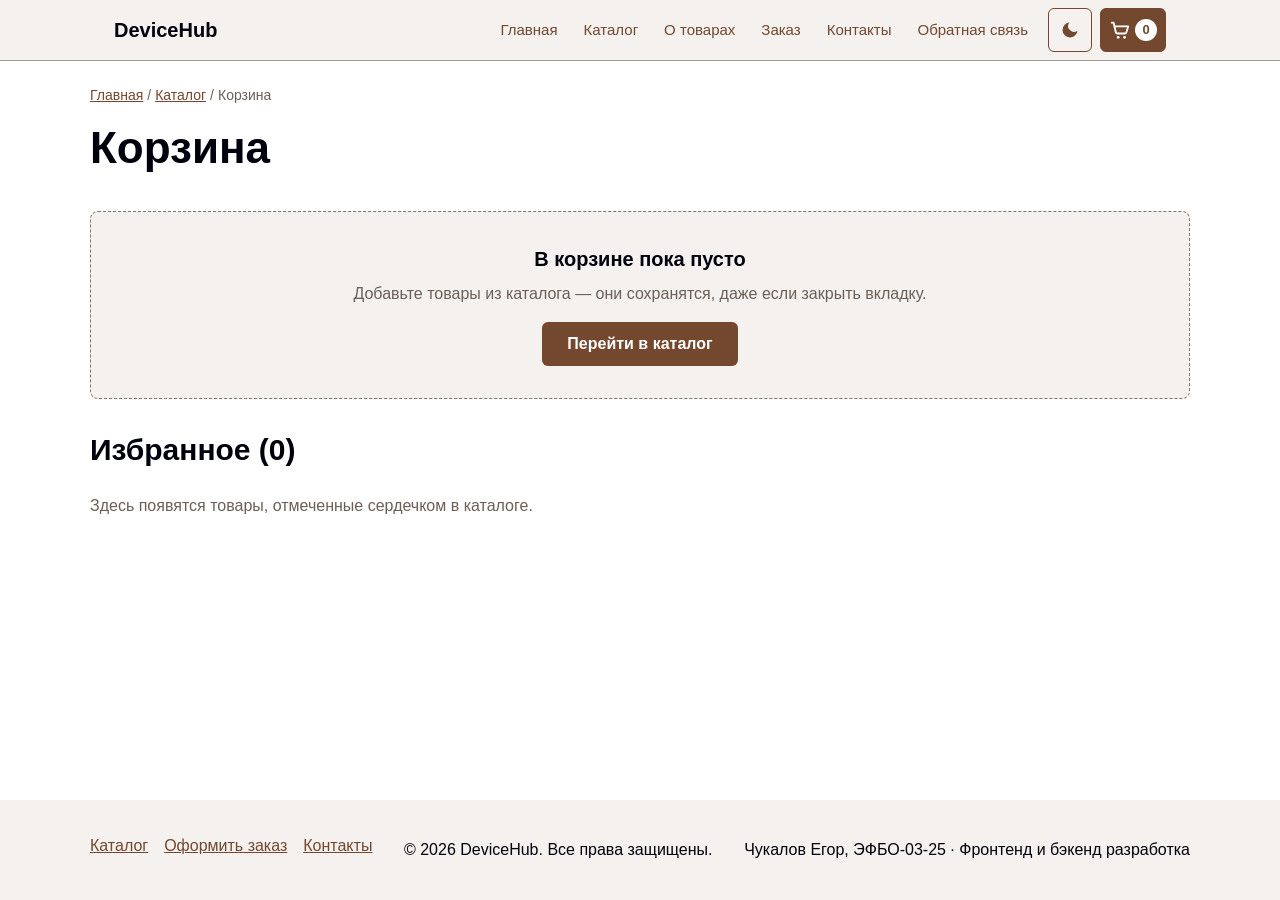
==== commit 07628e8e: "chore: add student name to footer" ====
--- a/cart.html
+++ b/cart.html
@@ -166,7 +166,7 @@
         </ul>
       </nav>
       <p>&copy; 2026 DeviceHub. Все права защищены.</p>
-      <p>Дисциплина: Фронтенд и бэкенд разработка</p>
+      <p>Чукалов Егор, ЭФБО-03-25 · Фронтенд и бэкенд разработка</p>
     </div>
   </footer>
 </body>
--- a/css/style.css
+++ b/css/style.css
@@ -332,6 +332,15 @@
   cursor: not-allowed;
 }
 
+.button--primary:disabled:hover {
+  background-color: var(--color-primary);
+}
+
+.button--secondary:disabled:hover {
+  color: var(--color-primary);
+  background-color: transparent;
+}
+
 .section {
   max-width: var(--container-width);
   margin: 0 auto var(--space-xl);
@@ -692,6 +701,26 @@
   font-weight: 700;
 }
 
+.catalog-controls__check {
+  display: flex;
+  align-items: center;
+  gap: var(--space-sm);
+  min-height: var(--tap-size);
+  font-weight: 700;
+  cursor: pointer;
+}
+
+.catalog-controls__check input {
+  width: 20px;
+  height: 20px;
+  margin: 0;
+  accent-color: var(--color-primary);
+}
+
+.catalog-controls__reset {
+  width: 100%;
+}
+
 .catalog-count {
   margin: 0 0 var(--space-md);
   color: var(--color-muted);
@@ -711,7 +740,43 @@
 
 .catalog-empty__text {
   margin: 0;
-  font-weight: 700;
+  font-size: 1.125rem;
+  font-weight: 700;
+}
+
+.catalog-empty__hint {
+  margin: var(--space-sm) 0;
+  color: var(--color-muted);
+}
+
+.catalog-empty__hint:empty {
+  display: none;
+}
+
+.catalog-empty__suggestions {
+  display: flex;
+  flex-wrap: wrap;
+  justify-content: center;
+  gap: var(--space-sm);
+  margin: 0 0 var(--space-md);
+  padding: 0;
+  list-style: none;
+}
+
+.catalog-empty__suggestion {
+  min-height: var(--tap-size);
+  padding: var(--space-xs) var(--space-md);
+  border: 1px solid var(--color-primary);
+  border-radius: 999px;
+  font: inherit;
+  color: var(--color-primary);
+  background-color: var(--color-bg);
+  cursor: pointer;
+}
+
+.catalog-empty__suggestion:hover {
+  color: var(--color-on-primary);
+  background-color: var(--color-primary);
 }
 
 /* ===============================
@@ -1600,3 +1665,97 @@
   display: none;
 }
 
+/* ===============================
+   21. Страница товара
+   =============================== */
+.product-details__media {
+  position: relative;
+}
+
+.product-details__meta {
+  margin: 0 0 var(--space-sm);
+  color: var(--color-muted);
+}
+
+.product-details__price-current {
+  font-size: 1.5rem;
+  font-weight: 700;
+}
+
+.product-details__price-old {
+  font-weight: 400;
+  color: var(--color-muted);
+}
+
+.product-details__actions {
+  display: flex;
+  flex-wrap: wrap;
+  align-items: center;
+  gap: var(--space-sm);
+  margin-top: var(--space-md);
+}
+
+.product-details__actions [hidden] {
+  display: none;
+}
+
+.product-details__more {
+  display: inline-flex;
+  align-items: center;
+  min-height: var(--tap-size);
+  font-weight: 700;
+}
+
+.compare-table__row--current th,
+.compare-table__row--current td {
+  background-color: var(--color-surface-accent);
+}
+
+.product-not-found {
+  max-width: var(--container-width);
+  margin: 0 auto var(--space-xl);
+  padding: var(--space-xl) var(--page-padding);
+  text-align: center;
+}
+
+[data-similar-section][hidden],
+[data-product-intro][hidden] {
+  display: none;
+}
+
+/* ===============================
+   22. Заказ из корзины
+   =============================== */
+.order-cart {
+  margin-bottom: var(--space-md);
+  padding: var(--space-md);
+  border: 1px solid var(--color-border);
+  border-radius: var(--radius-md);
+  background-color: var(--color-surface);
+}
+
+.order-cart[hidden],
+[data-single-product][hidden] {
+  display: none;
+}
+
+.order-cart__title {
+  margin: 0 0 var(--space-sm);
+  font-weight: 700;
+}
+
+.order-cart__list {
+  margin: 0 0 var(--space-sm);
+  padding-left: var(--space-lg);
+}
+
+.order-cart__total {
+  margin: 0 0 var(--space-sm);
+  font-size: 1.125rem;
+  font-weight: 700;
+}
+
+.order-cart__link {
+  font-weight: 700;
+}
+
